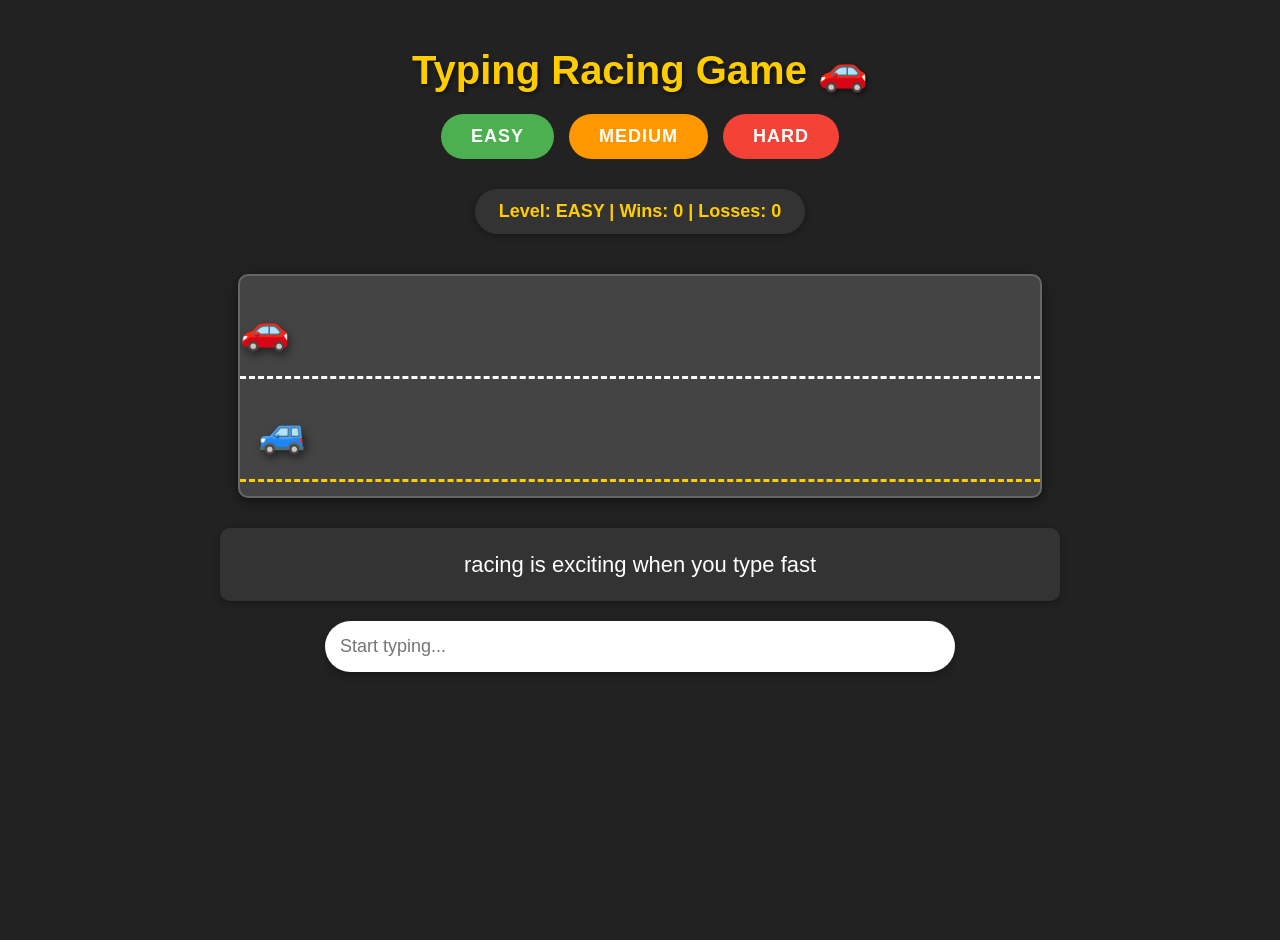
==== game.html @ af435439 "typing race game" ====
<!DOCTYPE html>
<html>
<head>
<title>Typing Race - Levels</title>
<link rel="stylesheet" href="style.css">
</head>

<body class="game">

<h1>Typing Racing Game 🚗</h1>

<!-- Level Selector -->
<div class="level-selector">
    <button onclick="setLevel('easy')" class="level-btn easy">Easy</button>
    <button onclick="setLevel('medium')" class="level-btn medium">Medium</button>
    <button onclick="setLevel('hard')" class="level-btn hard">Hard</button>
</div>

<!-- Score Display -->
<div class="score-display" id="currentLevel">Level: EASY | Wins: 0 | Losses: 0</div>

<div class="road">
<div class="lane">
<div id="playerCar" class="car">🚗</div>
</div>

<div class="lane">
<div id="aiCar" class="car">🚙</div>
</div>
</div>

<p id="sentence"></p>

<input id="input" placeholder="Start typing..." autocomplete="off">

<div id="endScreen" class="end-screen">
<h1 id="endMessage"></h1>
<button onclick="restartGame()">Restart Level</button>
<a href="index.html">
<button>Main Menu</button>
</a>
</div>

<script src="script.js"></script>

</body>
</html>
---- style.css ----
/* ===== GLOBAL STYLES ===== */
body {
    margin: 0;
    font-family: Arial, sans-serif;
    text-align: center;
}

/* ===== MENU PAGE ===== */
.menu {
    height: 100vh;
    display: flex;
    justify-content: center;
    align-items: center;
    background: linear-gradient(135deg, #1e3c72, #2a5298);
    color: white;
}

.menu-box {
    background: rgba(0, 0, 0, 0.4);
    padding: 40px;
    border-radius: 10px;
    backdrop-filter: blur(5px);
    box-shadow: 0 8px 16px rgba(0, 0, 0, 0.3);
}

.menu-box h1 {
    font-size: 2.5em;
    margin-bottom: 20px;
    color: #ffcc00;
}

.menu-box p {
    font-size: 1.2em;
    margin-bottom: 30px;
}

.start-btn {
    padding: 15px 30px;
    font-size: 20px;
    border: none;
    border-radius: 10px;
    background: #ffcc00;
    cursor: pointer;
    transition: transform 0.2s, box-shadow 0.2s;
}

.start-btn:hover {
    transform: scale(1.05);
    box-shadow: 0 4px 12px rgba(255, 204, 0, 0.4);
}

/* ===== GAME PAGE ===== */
.game {
    background: #222;
    color: white;
    min-height: 100vh;
    padding: 20px;
}

.game h1 {
    color: #ffcc00;
    font-size: 2.5em;
    margin-bottom: 20px;
    text-shadow: 2px 2px 4px rgba(0, 0, 0, 0.5);
}

/* ===== LEVEL SYSTEM ===== */
.level-selector {
    margin: 20px auto;
    display: flex;
    justify-content: center;
    gap: 15px;
    flex-wrap: wrap;
}

.level-btn {
    padding: 12px 30px;
    font-size: 18px;
    border: none;
    border-radius: 25px;
    cursor: pointer;
    font-weight: bold;
    transition: transform 0.2s, box-shadow 0.2s;
    text-transform: uppercase;
    letter-spacing: 1px;
}

.level-btn:hover {
    transform: translateY(-3px);
    box-shadow: 0 6px 12px rgba(0, 0, 0, 0.3);
}

.level-btn.easy {
    background: #4CAF50;
    color: white;
}

.level-btn.medium {
    background: #FF9800;
    color: white;
}

.level-btn.hard {
    background: #f44336;
    color: white;
}

.score-display {
    font-size: 18px;
    margin: 10px auto;
    padding: 12px 24px;
    background: #333;
    border-radius: 30px;
    display: inline-block;
    color: #ffcc00;
    font-weight: bold;
    box-shadow: 0 2px 8px rgba(0, 0, 0, 0.3);
}

/* ===== RACING ROAD ===== */
.road {
    width: 80%;
    max-width: 800px;
    height: 220px;
    background: #444;
    margin: 30px auto;
    position: relative;
    border-radius: 10px;
    overflow: hidden;
    box-shadow: 0 4px 12px rgba(0, 0, 0, 0.5);
    border: 2px solid #666;
}

.lane {
    height: 100px;
    border-bottom: 3px dashed #fff;
    position: relative;
}

.lane:last-child {
    border-bottom: 3px dashed #ffcc00; /* Finish line effect */
}

.car {
    font-size: 40px;
    position: absolute;
    left: 0;
    top: 30px;
    transition: left 0.05s linear;
    filter: drop-shadow(2px 4px 4px rgba(0, 0, 0, 0.5));
}

/* ===== TYPING AREA ===== */
#sentence {
    font-size: 22px;
    margin: 20px auto;
    padding: 20px;
    background: #333;
    border-radius: 10px;
    max-width: 800px;
    line-height: 1.5;
    box-shadow: 0 2px 8px rgba(0, 0, 0, 0.3);
}

#input {
    padding: 15px;
    font-size: 18px;
    width: 60%;
    max-width: 600px;
    border-radius: 30px;
    border: none;
    margin: 20px auto;
    display: block;
    background: #fff;
    box-shadow: 0 4px 8px rgba(0, 0, 0, 0.3);
}

#input:focus {
    outline: 3px solid #ffcc00;
}

#input:disabled {
    background: #ccc;
    cursor: not-allowed;
}

/* ===== END SCREEN ===== */
.end-screen {
    display: none;
    margin: 30px auto;
    background: #333;
    padding: 30px;
    border-radius: 10px;
    width: 300px;
    border: 2px solid #ffcc00;
    box-shadow: 0 8px 16px rgba(0, 0, 0, 0.5);
}

.end-screen h1 {
    margin-bottom: 20px;
    color: #ffcc00;
}

.end-screen button {
    margin: 10px;
    padding: 12px 25px;
    font-size: 16px;
    border: none;
    border-radius: 25px;
    cursor: pointer;
    background: #ffcc00;
    font-weight: bold;
    transition: transform 0.2s;
}

.end-screen button:hover {
    transform: scale(1.05);
}

.end-screen a {
    text-decoration: none;
}

/* ===== RESPONSIVE DESIGN ===== */
@media (max-width: 600px) {
    .road {
        width: 95%;
    }
    
    .level-selector {
        flex-direction: column;
        align-items: center;
    }
    
    .level-btn {
        width: 200px;
    }
    
    #sentence {
        font-size: 18px;
        padding: 15px;
    }
    
    #input {
        width: 80%;
    }
    
    .game h1 {
        font-size: 2em;
    }
}

/* ===== ANIMATIONS ===== */
@keyframes pulse {
    0% { transform: scale(1); }
    50% { transform: scale(1.05); }
    100% { transform: scale(1); }
}

.car {
    animation: pulse 2s infinite;
}

/* ===== SCORE COLORS ===== */
.win-text {
    color: #4CAF50;
}

.loss-text {
    color: #f44336;
}
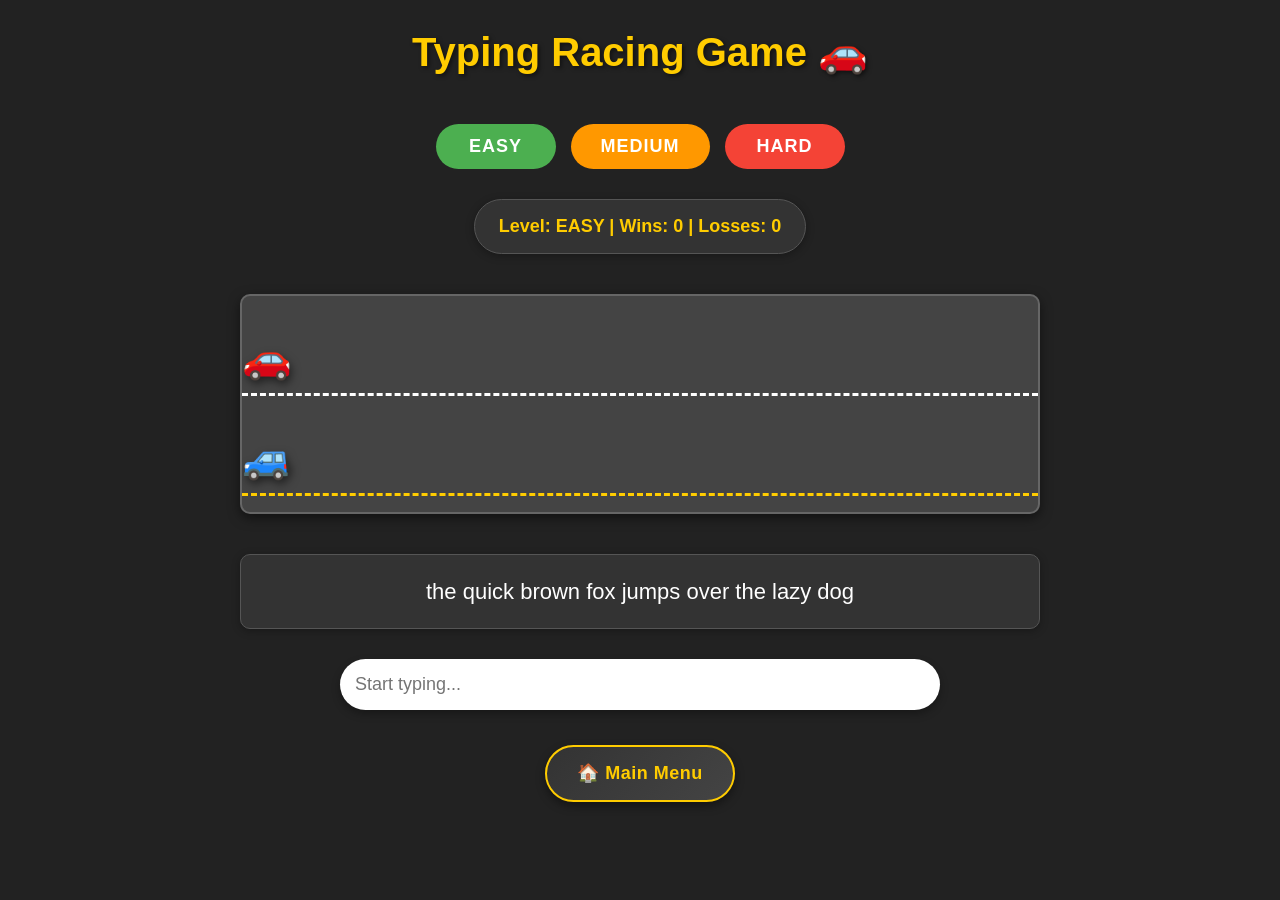
==== commit 8074bcd4: "initial commit" ====
--- a/game.html
+++ b/game.html
@@ -9,6 +9,7 @@
 
 <h1>Typing Racing Game 🚗</h1>
 
+
 <!-- Level Selector -->
 <div class="level-selector">
     <button onclick="setLevel('easy')" class="level-btn easy">Easy</button>
@@ -16,29 +17,45 @@
     <button onclick="setLevel('hard')" class="level-btn hard">Hard</button>
 </div>
 
-<!-- Score Display -->
-<div class="score-display" id="currentLevel">Level: EASY | Wins: 0 | Losses: 0</div>
+<!-- Score -->
+<div class="score-display" id="currentLevel">
+Level: EASY | Wins: 0 | Losses: 0
+</div>
 
 <div class="road">
-<div class="lane">
-<div id="playerCar" class="car">🚗</div>
-</div>
+    <div class="lane">
+        <div id="playerCar" class="car">🚗</div>
+    </div>
 
-<div class="lane">
-<div id="aiCar" class="car">🚙</div>
-</div>
+    <div class="lane">
+        <div id="aiCar" class="car">🚙</div>
+    </div>
 </div>
 
 <p id="sentence"></p>
 
 <input id="input" placeholder="Start typing..." autocomplete="off">
 
+<!-- END SCREEN -->
 <div id="endScreen" class="end-screen">
-<h1 id="endMessage"></h1>
-<button onclick="restartGame()">Restart Level</button>
-<a href="index.html">
-<button>Main Menu</button>
-</a>
+    <h1 id="endMessage"></h1>
+
+    <!-- NEXT LEVEL -->
+    <div id="nextLevelContainer" style="display:none;">
+        <button onclick="goToNextLevel()">⬆️ Next Level</button>
+    </div>
+
+    <!-- RESTART -->
+    <button onclick="restartGame()">🔄 Restart Level</button>
+
+   
+</div>
+
+<!-- MENU BUTTON -->
+<div class="menu-button-container">
+    <a href="index.html" class="main-menu-btn">
+        🏠 Main Menu
+    </a>
 </div>
 
 <script src="script.js"></script>
--- a/style.css
+++ b/style.css
@@ -1,60 +1,102 @@
-/* ===== GLOBAL STYLES ===== */
+/*  GLOBAL STYLES  */
+* {
+    margin: 0;
+    padding: 0;
+    box-sizing: border-box;
+}
+
 body {
-    margin: 0;
-    font-family: Arial, sans-serif;
-    text-align: center;
-}
-
-/* ===== MENU PAGE ===== */
+    font-family: 'Arial', sans-serif;
+    line-height: 1.6;
+    color: #333;
+}
+
+/*  MENU PAGE  */
 .menu {
-    height: 100vh;
+    min-height: 100vh;
     display: flex;
     justify-content: center;
     align-items: center;
-    background: linear-gradient(135deg, #1e3c72, #2a5298);
-    color: white;
+    background: linear-gradient(135deg, #667eea 0%, #764ba2 100%);
+    color: white;
+    margin: 0;
+    padding: 20px;
 }
 
 .menu-box {
     background: rgba(0, 0, 0, 0.4);
-    padding: 40px;
-    border-radius: 10px;
-    backdrop-filter: blur(5px);
-    box-shadow: 0 8px 16px rgba(0, 0, 0, 0.3);
+    padding: 50px;
+    border-radius: 20px;
+    backdrop-filter: blur(10px);
+    box-shadow: 0 15px 30px rgba(0, 0, 0, 0.4);
+    text-align: center;
+    max-width: 500px;
+    width: 90%;
+    animation: fadeIn 0.8s ease;
 }
 
 .menu-box h1 {
-    font-size: 2.5em;
-    margin-bottom: 20px;
+    font-size: 2.8em;
+    margin-bottom: 15px;
     color: #ffcc00;
+    text-shadow: 3px 3px 6px rgba(0, 0, 0, 0.5);
 }
 
 .menu-box p {
     font-size: 1.2em;
     margin-bottom: 30px;
+    opacity: 0.9;
+}
+
+.menu-buttons {
+    display: flex;
+    flex-direction: column;
+    gap: 15px;
+}
+
+.menu-btn {
+    width: 100%;
+    padding: 18px 30px;
+    font-size: 1.2em;
+    border: none;
+    border-radius: 50px;
+    cursor: pointer;
+    transition: all 0.3s ease;
+    font-weight: bold;
+    text-transform: uppercase;
+    letter-spacing: 1px;
+    text-align: center;
+}
+
+.menu-btn:hover {
+    transform: translateY(-3px);
+    box-shadow: 0 10px 20px rgba(0, 0, 0, 0.3);
 }
 
 .start-btn {
-    padding: 15px 30px;
-    font-size: 20px;
-    border: none;
-    border-radius: 10px;
     background: #ffcc00;
-    cursor: pointer;
-    transition: transform 0.2s, box-shadow 0.2s;
-}
-
-.start-btn:hover {
-    transform: scale(1.05);
-    box-shadow: 0 4px 12px rgba(255, 204, 0, 0.4);
-}
-
-/* ===== GAME PAGE ===== */
+    color: #1e3c72;
+}
+
+.howto-btn {
+    background: #4CAF50;
+    color: white;
+}
+
+.about-btn {
+    background: #2196F3;
+    color: white;
+}
+
+/*  GAME PAGE  */
 .game {
     background: #222;
     color: white;
     min-height: 100vh;
     padding: 20px;
+    display: flex;
+    flex-direction: column;
+    align-items: center;
 }
 
 .game h1 {
@@ -62,15 +104,18 @@
     font-size: 2.5em;
     margin-bottom: 20px;
     text-shadow: 2px 2px 4px rgba(0, 0, 0, 0.5);
-}
-
-/* ===== LEVEL SYSTEM ===== */
+    text-align: center;
+    width: 100%;
+}
+
+/* Level Selector */
 .level-selector {
     margin: 20px auto;
     display: flex;
     justify-content: center;
     gap: 15px;
     flex-wrap: wrap;
+    width: 100%;
 }
 
 .level-btn {
@@ -80,9 +125,11 @@
     border-radius: 25px;
     cursor: pointer;
     font-weight: bold;
-    transition: transform 0.2s, box-shadow 0.2s;
+    transition: all 0.3s ease;
     text-transform: uppercase;
     letter-spacing: 1px;
+    text-align: center;
+    min-width: 120px;
 }
 
 .level-btn:hover {
@@ -105,9 +152,10 @@
     color: white;
 }
 
+/* Score Display */
 .score-display {
     font-size: 18px;
-    margin: 10px auto;
+    margin: 10px auto 20px;
     padding: 12px 24px;
     background: #333;
     border-radius: 30px;
@@ -115,15 +163,17 @@
     color: #ffcc00;
     font-weight: bold;
     box-shadow: 0 2px 8px rgba(0, 0, 0, 0.3);
-}
-
-/* ===== RACING ROAD ===== */
+    text-align: center;
+    border: 1px solid #555;
+}
+
+/* Racing Road */
 .road {
     width: 80%;
     max-width: 800px;
     height: 220px;
     background: #444;
-    margin: 30px auto;
+    margin: 20px auto;
     position: relative;
     border-radius: 10px;
     overflow: hidden;
@@ -138,7 +188,7 @@
 }
 
 .lane:last-child {
-    border-bottom: 3px dashed #ffcc00; /* Finish line effect */
+    border-bottom: 3px dashed #ffcc00;
 }
 
 .car {
@@ -150,7 +200,7 @@
     filter: drop-shadow(2px 4px 4px rgba(0, 0, 0, 0.5));
 }
 
-/* ===== TYPING AREA ===== */
+/* Sentence Display */
 #sentence {
     font-size: 22px;
     margin: 20px auto;
@@ -158,10 +208,15 @@
     background: #333;
     border-radius: 10px;
     max-width: 800px;
+    width: 80%;
     line-height: 1.5;
     box-shadow: 0 2px 8px rgba(0, 0, 0, 0.3);
-}
-
+    text-align: center;
+    color: #fff;
+    border: 1px solid #555;
+}
+
+/* Input Field */
 #input {
     padding: 15px;
     font-size: 18px;
@@ -169,10 +224,11 @@
     max-width: 600px;
     border-radius: 30px;
     border: none;
-    margin: 20px auto;
+    margin: 10px auto 20px;
     display: block;
     background: #fff;
     box-shadow: 0 4px 8px rgba(0, 0, 0, 0.3);
+    text-align: left;
 }
 
 #input:focus {
@@ -182,90 +238,620 @@
 #input:disabled {
     background: #ccc;
     cursor: not-allowed;
-}
-
-/* ===== END SCREEN ===== */
+    opacity: 0.7;
+}
+
+/*  END SCREEN  */
 .end-screen {
     display: none;
     margin: 30px auto;
-    background: #333;
-    padding: 30px;
-    border-radius: 10px;
-    width: 300px;
-    border: 2px solid #ffcc00;
-    box-shadow: 0 8px 16px rgba(0, 0, 0, 0.5);
-}
-
-.end-screen h1 {
-    margin-bottom: 20px;
+    background: linear-gradient(135deg, #333, #444);
+    padding: 40px;
+    border-radius: 20px;
+    width: 400px;
+    max-width: 90%;
+    border: 3px solid #ffcc00;
+    box-shadow: 0 10px 30px rgba(0, 0, 0, 0.7);
+    text-align: center;
+}
+
+#endMessage {
+    font-size: 32px;
+    margin-bottom: 25px;
     color: #ffcc00;
+    text-shadow: 2px 2px 4px rgba(0, 0, 0, 0.5);
+    font-weight: bold;
+    text-align: center;
+}
+
+.end-screen-buttons {
+    display: flex;
+    gap: 15px;
+    justify-content: center;
+    margin-top: 20px;
+    flex-wrap: wrap;
 }
 
 .end-screen button {
-    margin: 10px;
-    padding: 12px 25px;
+    padding: 15px 25px;
     font-size: 16px;
     border: none;
-    border-radius: 25px;
+    border-radius: 50px;
     cursor: pointer;
-    background: #ffcc00;
     font-weight: bold;
-    transition: transform 0.2s;
+    transition: all 0.3s ease;
+    min-width: 140px;
+    text-align: center;
 }
 
 .end-screen button:hover {
-    transform: scale(1.05);
+    transform: translateY(-3px);
+    box-shadow: 0 6px 15px rgba(0, 0, 0, 0.3);
 }
 
 .end-screen a {
     text-decoration: none;
 }
 
-/* ===== RESPONSIVE DESIGN ===== */
-@media (max-width: 600px) {
-    .road {
-        width: 95%;
-    }
-    
-    .level-selector {
-        flex-direction: column;
-        align-items: center;
-    }
-    
-    .level-btn {
-        width: 200px;
-    }
-    
-    #sentence {
-        font-size: 18px;
-        padding: 15px;
-    }
-    
-    #input {
-        width: 80%;
-    }
-    
-    .game h1 {
-        font-size: 2em;
-    }
-}
-
-/* ===== ANIMATIONS ===== */
+.end-screen button:first-of-type {
+    background: #ffcc00;
+    color: #333;
+}
+
+.end-screen button:last-of-type {
+    background: #2196F3;
+    color: white;
+}
+
+/* Next Level Button */
+#nextLevelContainer {
+    margin: 20px 0;
+    width: 100%;
+}
+
+.next-level-btn {
+    background: linear-gradient(135deg, #4CAF50, #45a049) !important;
+    color: white !important;
+    font-size: 20px !important;
+    padding: 18px 35px !important;
+    margin: 10px auto !important;
+    display: inline-block !important;
+    width: auto !important;
+    min-width: 250px !important;
+    animation: pulse 1.5s infinite !important;
+    border: 2px solid #ffcc00 !important;
+    border-radius: 50px !important;
+    text-transform: uppercase !important;
+    letter-spacing: 2px !important;
+}
+
+/*  HOW TO PLAY PAGE  */
+.howto-page, .about-page {
+    background: linear-gradient(135deg, #667eea 0%, #764ba2 100%);
+    min-height: 100vh;
+    padding: 40px 20px;
+    margin: 0;
+    display: flex;
+    justify-content: center;
+    align-items: center;
+}
+
+.info-container {
+    max-width: 1000px;
+    margin: 0 auto;
+    background: rgba(255, 255, 255, 0.95);
+    border-radius: 30px;
+    padding: 40px;
+    box-shadow: 0 20px 40px rgba(0, 0, 0, 0.3);
+    animation: slideUp 0.6s ease;
+}
+
+.info-container h1 {
+    text-align: center;
+    color: #333;
+    font-size: 2.5em;
+    margin-bottom: 40px;
+    border-bottom: 3px solid #ffcc00;
+    padding-bottom: 20px;
+}
+
+.info-section {
+    background: #f8f9fa;
+    border-radius: 20px;
+    padding: 30px;
+    margin-bottom: 30px;
+    box-shadow: 0 5px 15px rgba(0, 0, 0, 0.1);
+    text-align: left;
+}
+
+.info-section h2 {
+    color: #333;
+    margin-bottom: 25px;
+    font-size: 1.8em;
+    border-left: 5px solid #ffcc00;
+    padding-left: 15px;
+    text-align: left;
+}
+
+.rule-item {
+    display: flex;
+    align-items: center;
+    gap: 20px;
+    padding: 15px;
+    background: white;
+    border-radius: 15px;
+    margin-bottom: 15px;
+    box-shadow: 0 2px 8px rgba(0, 0, 0, 0.05);
+    text-align: left;
+}
+
+.rule-icon {
+    font-size: 2em;
+    min-width: 60px;
+    text-align: center;
+}
+
+/* Level Cards */
+.level-card {
+    padding: 25px;
+    border-radius: 15px;
+    margin-bottom: 20px;
+    color: white;
+    text-align: left;
+}
+
+.level-card.easy {
+    background: linear-gradient(135deg, #4CAF50, #45a049);
+}
+
+.level-card.medium {
+    background: linear-gradient(135deg, #FF9800, #F57C00);
+}
+
+.level-card.hard {
+    background: linear-gradient(135deg, #f44336, #d32f2f);
+}
+
+.level-card h3 {
+    margin-bottom: 15px;
+    font-size: 1.4em;
+    text-align: left;
+}
+
+.level-card ul {
+    list-style-position: inside;
+    margin-left: 10px;
+    text-align: left;
+}
+
+.level-card li {
+    margin: 8px 0;
+    text-align: left;
+}
+
+/* Tip Grid */
+.tip-grid {
+    display: grid;
+    grid-template-columns: repeat(auto-fit, minmax(200px, 1fr));
+    gap: 20px;
+}
+
+.tip-item {
+    background: white;
+    padding: 20px;
+    border-radius: 12px;
+    text-align: center;
+    position: relative;
+    box-shadow: 0 3px 10px rgba(0, 0, 0, 0.1);
+}
+
+.tip-number {
+    position: absolute;
+    top: -10px;
+    left: -10px;
+    width: 30px;
+    height: 30px;
+    background: #ffcc00;
+    color: #333;
+    border-radius: 50%;
+    display: flex;
+    align-items: center;
+    justify-content: center;
+    font-weight: bold;
+    font-size: 1.2em;
+}
+
+/* Scoring Items */
+.scoring-item {
+    display: flex;
+    align-items: center;
+    gap: 15px;
+    padding: 12px;
+    background: white;
+    border-radius: 10px;
+    margin-bottom: 10px;
+    text-align: left;
+}
+
+.score-icon {
+    font-size: 1.5em;
+    min-width: 40px;
+    text-align: center;
+}
+
+/* About Page Features */
+.features-grid {
+    display: grid;
+    grid-template-columns: repeat(auto-fit, minmax(250px, 1fr));
+    gap: 25px;
+}
+
+.feature-item {
+    background: white;
+    padding: 25px;
+    border-radius: 15px;
+    text-align: center;
+    transition: transform 0.3s ease;
+    box-shadow: 0 5px 15px rgba(0, 0, 0, 0.1);
+}
+
+.feature-item:hover {
+    transform: translateY(-5px);
+}
+
+.feature-icon {
+    font-size: 3em;
+    display: block;
+    margin-bottom: 15px;
+}
+
+.feature-item h3 {
+    margin-bottom: 10px;
+    color: #333;
+    text-align: center;
+}
+
+.feature-item p {
+    color: #666;
+    font-size: 0.95em;
+    text-align: center;
+}
+
+/* Benefits List */
+.benefits-list {
+    display: flex;
+    flex-direction: column;
+    gap: 15px;
+}
+
+.benefit-item {
+    display: flex;
+    align-items: center;
+    gap: 20px;
+    background: white;
+    padding: 20px;
+    border-radius: 12px;
+    box-shadow: 0 2px 8px rgba(0, 0, 0, 0.05);
+    text-align: left;
+}
+
+.benefit-icon {
+    font-size: 2.5em;
+    min-width: 60px;
+    text-align: center;
+}
+
+.benefit-item h4 {
+    color: #333;
+    margin-bottom: 5px;
+    text-align: left;
+}
+
+.benefit-item p {
+    color: #666;
+    text-align: left;
+}
+
+/* Tech Details */
+.tech-details {
+    background: white;
+    padding: 25px;
+    border-radius: 12px;
+    line-height: 2;
+    text-align: left;
+}
+
+.tech-details p {
+    border-bottom: 1px dashed #ddd;
+    padding: 8px 0;
+    text-align: left;
+}
+
+/* Contact Links */
+.contact-links {
+    display: flex;
+    gap: 15px;
+    justify-content: center;
+    margin-top: 20px;
+    flex-wrap: wrap;
+}
+
+.contact-link {
+    padding: 12px 25px;
+    background: #2196F3;
+    color: white;
+    text-decoration: none;
+    border-radius: 25px;
+    transition: all 0.3s ease;
+    text-align: center;
+}
+
+.contact-link:hover {
+    transform: translateY(-2px);
+    box-shadow: 0 5px 15px rgba(33, 150, 243, 0.4);
+}
+
+/* Navigation Buttons */
+.navigation-buttons {
+    display: flex;
+    gap: 15px;
+    justify-content: center;
+    margin-top: 40px;
+    flex-wrap: wrap;
+}
+
+.nav-btn {
+    padding: 15px 30px;
+    border-radius: 30px;
+    text-decoration: none;
+    font-weight: bold;
+    transition: all 0.3s ease;
+    font-size: 1.1em;
+    box-shadow: 0 4px 10px rgba(0, 0, 0, 0.2);
+    text-align: center;
+    min-width: 150px;
+}
+
+.nav-btn:hover {
+    transform: translateY(-3px);
+    box-shadow: 0 6px 15px rgba(0, 0, 0, 0.3);
+}
+
+.home-btn {
+    background: #ffcc00;
+    color: #333;
+}
+
+.play-btn {
+    background: #4CAF50;
+    color: white;
+}
+
+.howto-nav-btn {
+    background: #FF9800;
+    color: white;
+}
+
+.about-nav-btn {
+    background: #2196F3;
+    color: white;
+}
+
+/*  ANIMATIONS  */
+@keyframes fadeIn {
+    from {
+        opacity: 0;
+        transform: translateY(20px);
+    }
+    to {
+        opacity: 1;
+        transform: translateY(0);
+    }
+}
+
+@keyframes slideUp {
+    from {
+        opacity: 0;
+        transform: translateY(50px);
+    }
+    to {
+        opacity: 1;
+        transform: translateY(0);
+    }
+}
+
 @keyframes pulse {
     0% { transform: scale(1); }
     50% { transform: scale(1.05); }
     100% { transform: scale(1); }
 }
 
-.car {
-    animation: pulse 2s infinite;
-}
-
-/* ===== SCORE COLORS ===== */
-.win-text {
-    color: #4CAF50;
-}
-
-.loss-text {
+@keyframes confetti-fall {
+    to {
+        transform: translateY(100vh) rotate(720deg);
+    }
+}
+
+/*  CONFetti  */
+.confetti {
+    position: fixed;
+    width: 10px;
+    height: 10px;
+    background: #f00;
+    top: -10px;
+    animation: confetti-fall 3s linear forwards;
+    z-index: 1000;
+}
+
+/*  RESPONSIVE DESIGN  */
+@media (max-width: 768px) {
+    .info-container {
+        padding: 20px;
+    }
+    
+    .info-container h1 {
+        font-size: 2em;
+    }
+    
+    .features-grid {
+        grid-template-columns: 1fr;
+    }
+    
+    .tip-grid {
+        grid-template-columns: 1fr;
+    }
+    
+    .navigation-buttons {
+        flex-direction: column;
+        align-items: center;
+    }
+    
+    .nav-btn {
+        width: 100%;
+        text-align: center;
+    }
+    
+    .menu-box h1 {
+        font-size: 2em;
+    }
+    
+    .game h1 {
+        font-size: 2em;
+    }
+    
+    #sentence {
+        width: 95%;
+        font-size: 18px;
+    }
+    
+    #input {
+        width: 90%;
+    }
+    
+    .end-screen {
+        width: 95%;
+        padding: 30px 20px;
+    }
+    
+    .end-screen-buttons {
+        flex-direction: column;
+        align-items: center;
+    }
+    
+    .end-screen button {
+        width: 100%;
+        max-width: 250px;
+    }
+    
+    .next-level-btn {
+        min-width: 200px !important;
+        font-size: 16px !important;
+        padding: 15px 25px !important;
+    }
+}
+
+@media (max-width: 480px) {
+    .menu-box {
+        padding: 30px 20px;
+    }
+    
+    .menu-btn {
+        padding: 15px 20px;
+        font-size: 1em;
+    }
+    
+    .benefit-item {
+        flex-direction: column;
+        text-align: center;
+    }
+    
+    .benefit-item h4,
+    .benefit-item p {
+        text-align: center;
+    }
+    
+    .rule-item {
+        flex-direction: column;
+        text-align: center;
+    }
+    
+    .scoring-item {
+        flex-direction: column;
+        text-align: center;
+    }
+    
+    .level-selector {
+        flex-direction: column;
+        align-items: center;
+    }
+    
+    .level-btn {
+        width: 200px;
+    }
+    
+    .score-display {
+        font-size: 14px;
+        padding: 10px 15px;
+    }
+}
+
+#endMessage:contains("COMPUTER WINS") {
     color: #f44336;
-}+}
+
+/*   MAIN MENU BUTTON  */
+.menu-button-container {
+    width: 100%;
+    margin: 0 auto 20px auto;
+    padding: 15px 0 5px 0;
+    text-align: center; /* This centers the button */
+    display: flex;
+    justify-content: center;
+    align-items: center;
+}
+
+.main-menu-btn {
+    display: inline-flex;
+    align-items: center;
+    justify-content: center;
+    gap: 10px;
+    padding: 12px 30px;
+    background: linear-gradient(135deg, #333, #444);
+    color: #ffcc00;
+    text-decoration: none;
+    border-radius: 50px;
+    font-weight: bold;
+    font-size: 18px;
+    border: 2px solid #ffcc00;
+    transition: all 0.3s ease;
+    box-shadow: 0 4px 10px rgba(0, 0, 0, 0.4);
+    letter-spacing: 0.5px;
+    min-width: 180px; 
+}
+
+.main-menu-btn:hover {
+    background: linear-gradient(135deg, #ffcc00, #ffdb4d);
+    color: #222;
+    transform: translateY(-3px) scale(1.05);
+    box-shadow: 0 8px 20px rgba(255, 204, 0, 0.6);
+    border-color: #fff;
+}
+
+.main-menu-btn:active {
+    transform: translateY(-1px) scale(1.02);
+}
+
+.menu-icon {
+    font-size: 22px;
+    filter: drop-shadow(0 2px 2px rgba(0, 0, 0, 0.3));
+}
+
+
+
+
+
+
+.main-menu-btn {
+    animation: fadeInDown 0.6s ease;
+}
+
